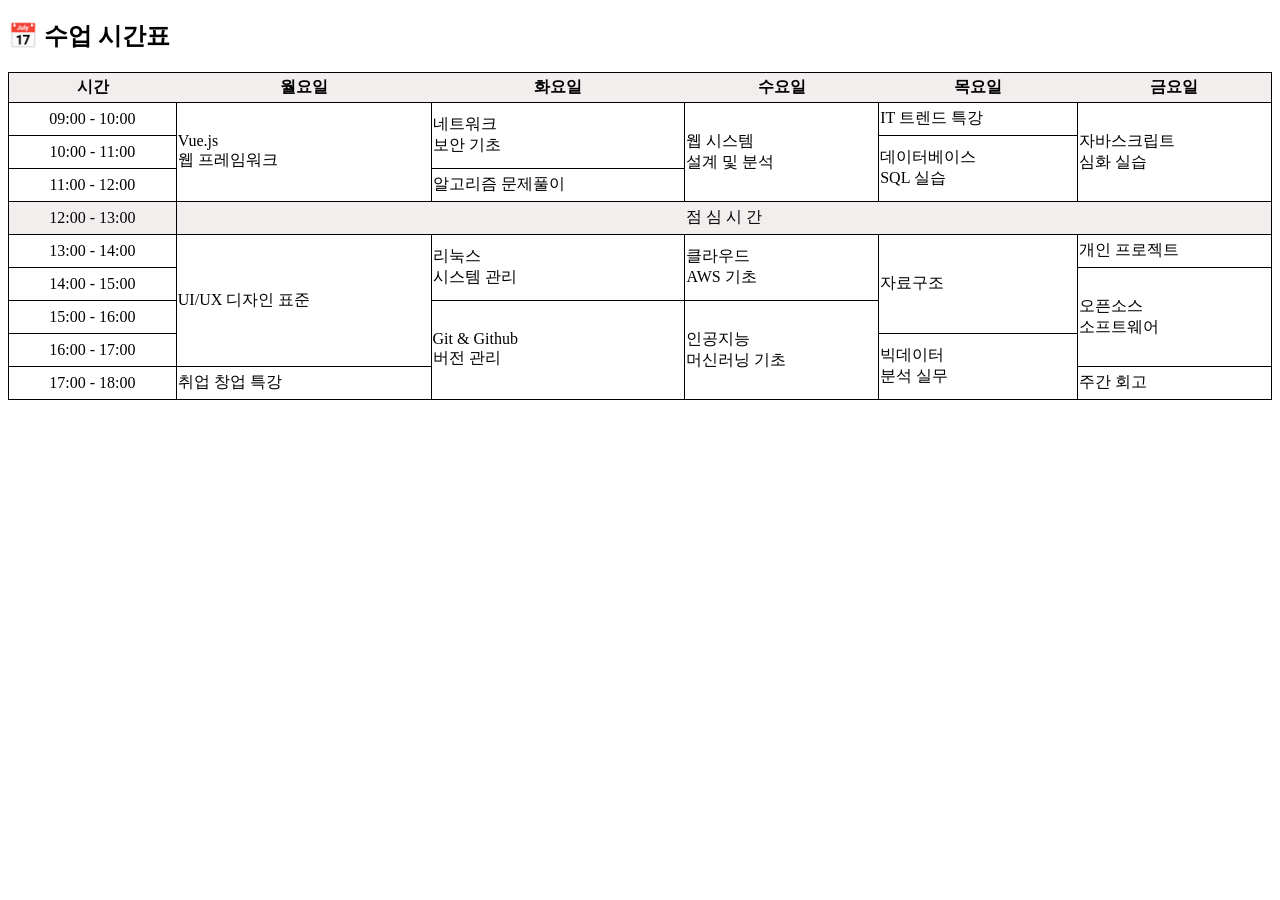
==== html/myClass.html @ 3be2a5fa "[Sub1.3] - Table Frame 설계 표 내부 데이터 입력, 행 높이(height), 셀색상(background-color), 선(border), 정렬(text-align" ====
<!DOCTYPE html>
<html lang="en">
<head>
    <meta charset="UTF-8">
    <meta name="viewport" content="width=device-width, initial-scale=1.0">
    <title>Class Schedule Table</title>
</head>
<body>
    <h2>&#x1F4C5; 수업 시간표</h2>
    <table style="border-collapse: collapse; width: 100%; border: 1px solid black;">
        <!-- 열머리글 -->
        <thead style="height:30px;background-color: #f3eeee;">
            <tr>
                <th>시간</th>
                <th>월요일</th>
                <th>화요일</th>
                <th>수요일</th>
                <th>목요일</th>
                <th>금요일</th>
            </tr>
        </thead>
        
        <!-- 행 내용 -->
        <tbody>
            <tr>
                <td style="height:30px; border: 1px solid black; text-align:center;">09:00 - 10:00</td>
                <td rowspan="3" style="height:30px; border: 1px solid black; vertical-align: middle;">Vue.js <br> 웹 프레임워크</td>
                <td rowspan="2" style="height:30px; border: 1px solid black; vertical-align: middle;">네트워크<br>보안 기초</td>
                <td rowspan="3" style="height:30px; border: 1px solid black; vertical-align: middle;">웹 시스템<br>설계 및 분석</td>
                <td style="height:30px; border: 1px solid black; vertical-align: middle;">IT 트렌드 특강</td>
                <td rowspan="3" style="height:30px; border: 1px solid black; vertical-align: middle;">자바스크립트<br>심화 실습</td>
            </tr>
            <tr>
                <td style="height:30px; border: 1px solid black; text-align:center;">10:00 - 11:00</td>
                <td rowspan="2" style="height:30px; border: 1px solid black; vertical-align: middle;">데이터베이스<br>SQL 실습</td>
            </tr>
            <tr>
                <td style="height:30px; border: 1px solid black; text-align:center;">11:00 - 12:00</td>
                <td style="height:30px; border: 1px solid black; vertical-align: middle;">알고리즘 문제풀이</td>
            </tr>
            <tr>
                <td style="height:30px; background-color: #f3eeee; border: 1px solid black; text-align:center;">12:00 - 13:00</td>
                <td colspan="5" style="height:30px; background-color: #f3eeee; border: 1px solid black; text-align: center; vertical-align: middle;">점 심 시 간</td>
            </tr>
            <tr>
                <td style="height:30px; border: 1px solid black; text-align:center;">13:00 - 14:00</td>
                <td rowspan="4" style="height:30px; border: 1px solid black; vertical-align: middle;">UI/UX 디자인 표준</td>
                <td rowspan="2" style="height:30px; border: 1px solid black; vertical-align: middle;">리눅스<br>시스템 관리</td>
                <td rowspan="2" style="height:30px; border: 1px solid black; vertical-align: middle;">클라우드<br>AWS 기초</td>
                <td rowspan="3" style="height:30px; border: 1px solid black; vertical-align: middle;">자료구조</td>
                <td style="height:30px; border: 1px solid black; vertical-align: middle;">개인 프로젝트</td>
            </tr>
            <tr>
                <td style="height:30px; border: 1px solid black; text-align:center;">14:00 - 15:00</td>
                <td rowspan="3" style="height:30px; border: 1px solid black; vertical-align: middle;">오픈소스<br>소프트웨어</td>
            </tr>
            <tr>
                <td style="height:30px; border: 1px solid black; text-align:center;">15:00 - 16:00</td>
                <td rowspan="3" style="height:30px; border: 1px solid black; vertical-align: middle;">Git & Github<br>버전 관리</td>
                <td rowspan="3" style="height:30px; border: 1px solid black; vertical-align: middle;">인공지능<br>머신러닝 기초</td>
            </tr>     
            <tr>
                <td style="height:30px; border: 1px solid black; text-align:center;">16:00 - 17:00</td>
                <td rowspan="2" style="height:30px; border: 1px solid black; vertical-align: middle;">빅데이터<br>분석 실무</td>
            </tr>            
            <tr>
                <td style="height:30px; border: 1px solid black; text-align:center;">17:00 - 18:00</td>
                <td style="height:30px; border: 1px solid black; vertical-align: middle;">취업 창업 특강</td>
                <td style="height:30px; border: 1px solid black; vertical-align: middle;">주간 회고</td>
            </tr>
        </tbody>
</body>
</html>
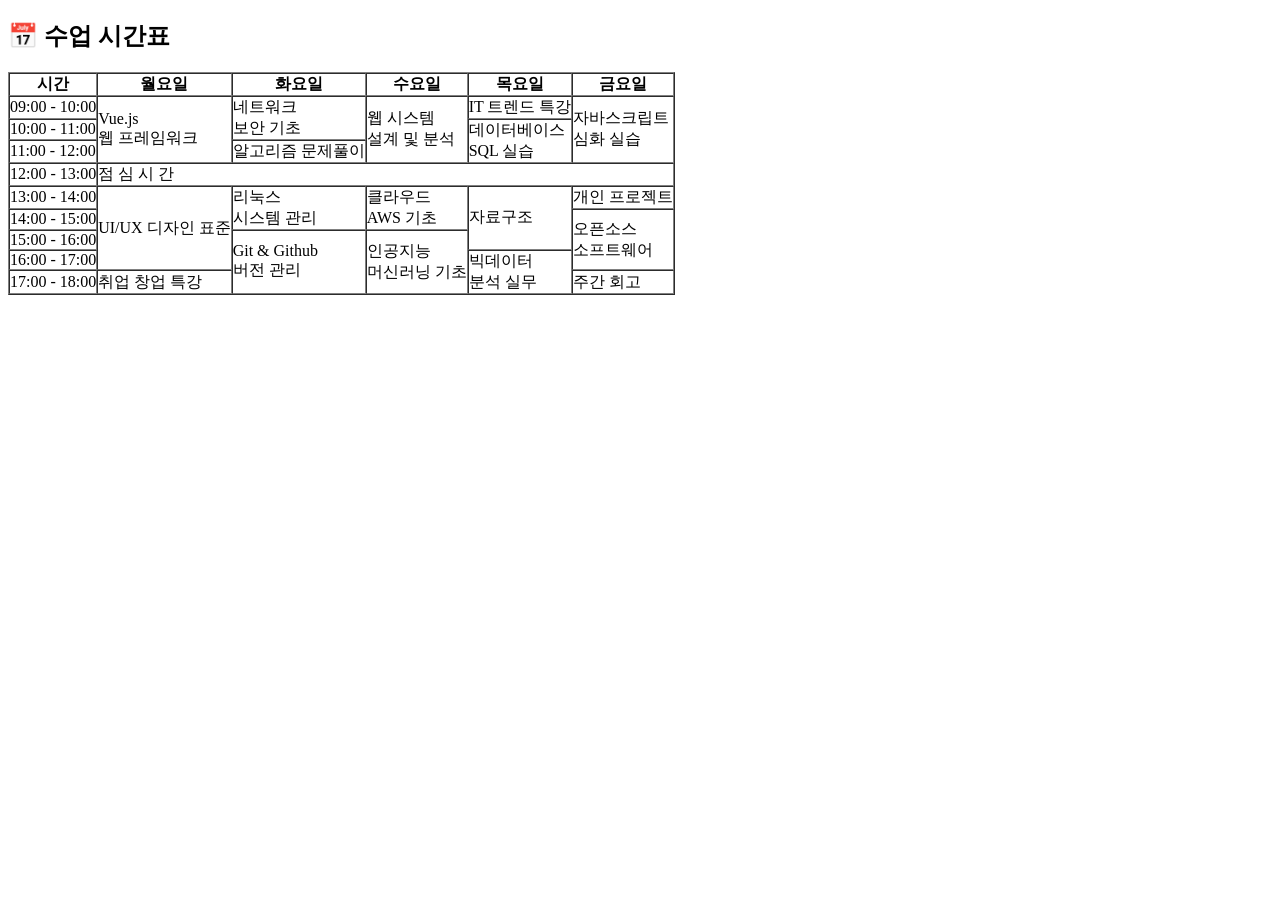
==== commit 4f9a1465: "[sub1.2] - CSS 제거 후 HTML Attributes 적용 1. border=1 : 테이블 선 2. cellpadding : data와 border 간의 간격 3. ce" ====
--- a/html/myClass.html
+++ b/html/myClass.html
@@ -7,9 +7,9 @@
 </head>
 <body>
     <h2>&#x1F4C5; 수업 시간표</h2>
-    <table style="border-collapse: collapse; width: 100%; border: 1px solid black;">
+    <table border="1" cellpadding="0" cellspacing="0">
         <!-- 열머리글 -->
-        <thead style="height:30px;background-color: #f3eeee;">
+        <thead border="1">
             <tr>
                 <th>시간</th>
                 <th>월요일</th>
@@ -23,50 +23,50 @@
         <!-- 행 내용 -->
         <tbody>
             <tr>
-                <td style="height:30px; border: 1px solid black; text-align:center;">09:00 - 10:00</td>
-                <td rowspan="3" style="height:30px; border: 1px solid black; vertical-align: middle;">Vue.js <br> 웹 프레임워크</td>
-                <td rowspan="2" style="height:30px; border: 1px solid black; vertical-align: middle;">네트워크<br>보안 기초</td>
-                <td rowspan="3" style="height:30px; border: 1px solid black; vertical-align: middle;">웹 시스템<br>설계 및 분석</td>
-                <td style="height:30px; border: 1px solid black; vertical-align: middle;">IT 트렌드 특강</td>
-                <td rowspan="3" style="height:30px; border: 1px solid black; vertical-align: middle;">자바스크립트<br>심화 실습</td>
+                <td>09:00 - 10:00</td>
+                <td rowspan="3">Vue.js<br>웹 프레임워크</td>
+                <td rowspan="2">네트워크<br>보안 기초</td>
+                <td rowspan="3">웹 시스템<br>설계 및 분석</td>
+                <td>IT 트렌드 특강</td>
+                <td rowspan="3">자바스크립트<br>심화 실습</td>
             </tr>
             <tr>
-                <td style="height:30px; border: 1px solid black; text-align:center;">10:00 - 11:00</td>
-                <td rowspan="2" style="height:30px; border: 1px solid black; vertical-align: middle;">데이터베이스<br>SQL 실습</td>
+                <td>10:00 - 11:00</td>
+                <td rowspan="2">데이터베이스<br>SQL 실습</td>
             </tr>
             <tr>
-                <td style="height:30px; border: 1px solid black; text-align:center;">11:00 - 12:00</td>
-                <td style="height:30px; border: 1px solid black; vertical-align: middle;">알고리즘 문제풀이</td>
+                <td>11:00 - 12:00</td>
+                <td>알고리즘 문제풀이</td>
             </tr>
             <tr>
-                <td style="height:30px; background-color: #f3eeee; border: 1px solid black; text-align:center;">12:00 - 13:00</td>
-                <td colspan="5" style="height:30px; background-color: #f3eeee; border: 1px solid black; text-align: center; vertical-align: middle;">점 심 시 간</td>
+                <td>12:00 - 13:00</tddle;>
+                <td colspan="5">점 심 시 간</td>
             </tr>
             <tr>
-                <td style="height:30px; border: 1px solid black; text-align:center;">13:00 - 14:00</td>
-                <td rowspan="4" style="height:30px; border: 1px solid black; vertical-align: middle;">UI/UX 디자인 표준</td>
-                <td rowspan="2" style="height:30px; border: 1px solid black; vertical-align: middle;">리눅스<br>시스템 관리</td>
-                <td rowspan="2" style="height:30px; border: 1px solid black; vertical-align: middle;">클라우드<br>AWS 기초</td>
-                <td rowspan="3" style="height:30px; border: 1px solid black; vertical-align: middle;">자료구조</td>
-                <td style="height:30px; border: 1px solid black; vertical-align: middle;">개인 프로젝트</td>
+                <td>13:00 - 14:00</td>
+                <td rowspan="4">UI/UX 디자인 표준</td>
+                <td rowspan="2">리눅스<br>시스템 관리</td>
+                <td rowspan="2">클라우드<br>AWS 기초</td>
+                <td rowspan="3">자료구조</td>
+                <td>개인 프로젝트</td>
             </tr>
             <tr>
-                <td style="height:30px; border: 1px solid black; text-align:center;">14:00 - 15:00</td>
-                <td rowspan="3" style="height:30px; border: 1px solid black; vertical-align: middle;">오픈소스<br>소프트웨어</td>
+                <td>14:00 - 15:00</td>
+                <td rowspan="3">오픈소스<br>소프트웨어</tddle;>
             </tr>
             <tr>
-                <td style="height:30px; border: 1px solid black; text-align:center;">15:00 - 16:00</td>
-                <td rowspan="3" style="height:30px; border: 1px solid black; vertical-align: middle;">Git & Github<br>버전 관리</td>
-                <td rowspan="3" style="height:30px; border: 1px solid black; vertical-align: middle;">인공지능<br>머신러닝 기초</td>
+                <td>15:00 - 16:00</td>
+                <td rowspan="3">Git & Github<br>버전 관리</td>
+                <td rowspan="3">인공지능<br>머신러닝 기초</td>
             </tr>     
             <tr>
-                <td style="height:30px; border: 1px solid black; text-align:center;">16:00 - 17:00</td>
-                <td rowspan="2" style="height:30px; border: 1px solid black; vertical-align: middle;">빅데이터<br>분석 실무</td>
+                <td>16:00 - 17:00</td>
+                <td rowspan="2">빅데이터<br>분석 실무</td>
             </tr>            
             <tr>
-                <td style="height:30px; border: 1px solid black; text-align:center;">17:00 - 18:00</td>
-                <td style="height:30px; border: 1px solid black; vertical-align: middle;">취업 창업 특강</td>
-                <td style="height:30px; border: 1px solid black; vertical-align: middle;">주간 회고</td>
+                <td>17:00 - 18:00</td>
+                <td>취업 창업 특강</td>
+                <td>주간 회고</td>
             </tr>
         </tbody>
 </body>
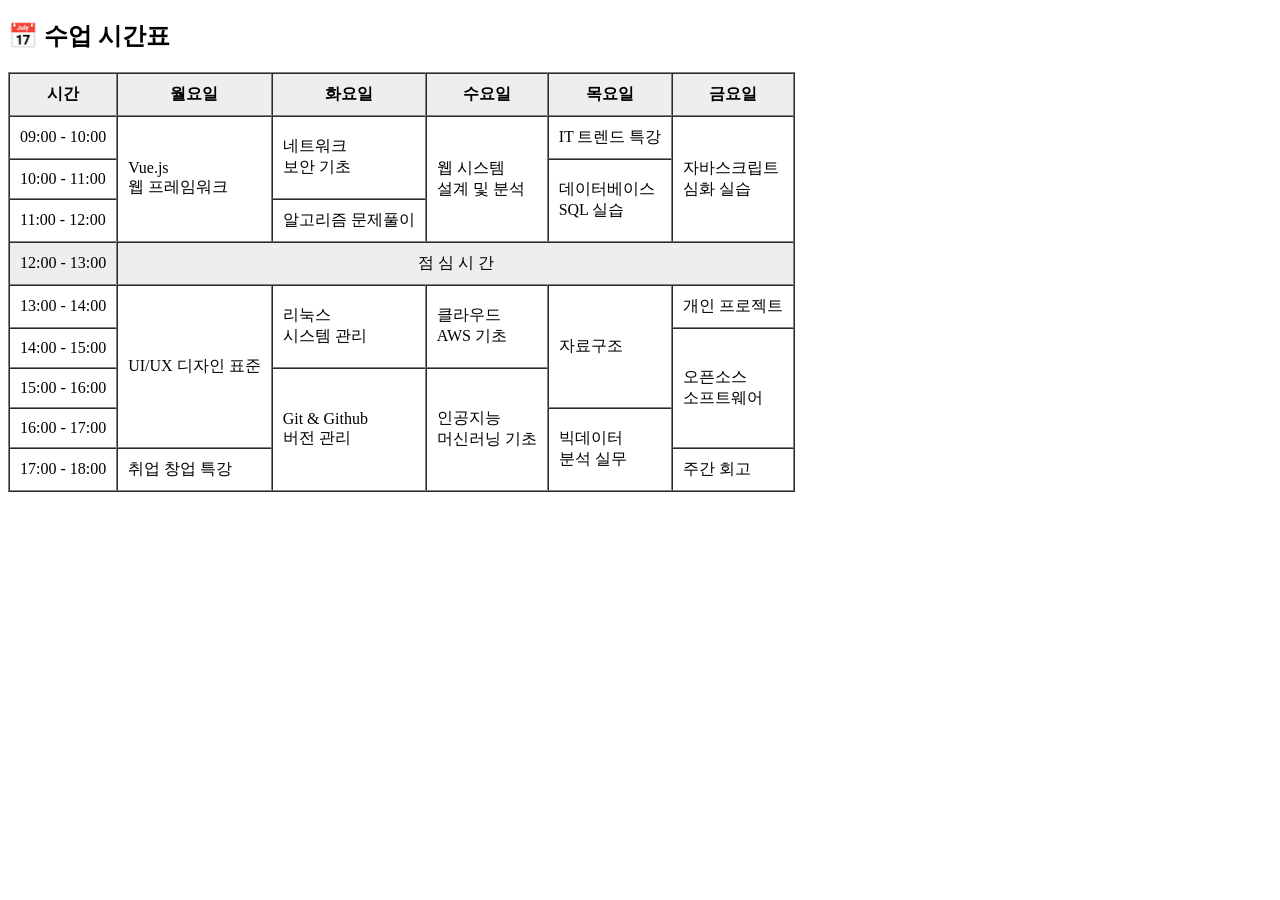
==== commit 917d5aa8: "[sub1.2] - attribute design 적용 및 container 1. align : 점심시간에 대해서 가운데 정렬(center) 적용 2. class : 시간표 전체에" ====
--- a/html/myClass.html
+++ b/html/myClass.html
@@ -6,68 +6,70 @@
     <title>Class Schedule Table</title>
 </head>
 <body>
-    <h2>&#x1F4C5; 수업 시간표</h2>
-    <table border="1" cellpadding="0" cellspacing="0">
-        <!-- 열머리글 -->
-        <thead border="1">
-            <tr>
-                <th>시간</th>
-                <th>월요일</th>
-                <th>화요일</th>
-                <th>수요일</th>
-                <th>목요일</th>
-                <th>금요일</th>
-            </tr>
-        </thead>
-        
-        <!-- 행 내용 -->
-        <tbody>
-            <tr>
-                <td>09:00 - 10:00</td>
-                <td rowspan="3">Vue.js<br>웹 프레임워크</td>
-                <td rowspan="2">네트워크<br>보안 기초</td>
-                <td rowspan="3">웹 시스템<br>설계 및 분석</td>
-                <td>IT 트렌드 특강</td>
-                <td rowspan="3">자바스크립트<br>심화 실습</td>
-            </tr>
-            <tr>
-                <td>10:00 - 11:00</td>
-                <td rowspan="2">데이터베이스<br>SQL 실습</td>
-            </tr>
-            <tr>
-                <td>11:00 - 12:00</td>
-                <td>알고리즘 문제풀이</td>
-            </tr>
-            <tr>
-                <td>12:00 - 13:00</tddle;>
-                <td colspan="5">점 심 시 간</td>
-            </tr>
-            <tr>
-                <td>13:00 - 14:00</td>
-                <td rowspan="4">UI/UX 디자인 표준</td>
-                <td rowspan="2">리눅스<br>시스템 관리</td>
-                <td rowspan="2">클라우드<br>AWS 기초</td>
-                <td rowspan="3">자료구조</td>
-                <td>개인 프로젝트</td>
-            </tr>
-            <tr>
-                <td>14:00 - 15:00</td>
-                <td rowspan="3">오픈소스<br>소프트웨어</tddle;>
-            </tr>
-            <tr>
-                <td>15:00 - 16:00</td>
-                <td rowspan="3">Git & Github<br>버전 관리</td>
-                <td rowspan="3">인공지능<br>머신러닝 기초</td>
-            </tr>     
-            <tr>
-                <td>16:00 - 17:00</td>
-                <td rowspan="2">빅데이터<br>분석 실무</td>
-            </tr>            
-            <tr>
-                <td>17:00 - 18:00</td>
-                <td>취업 창업 특강</td>
-                <td>주간 회고</td>
-            </tr>
-        </tbody>
+    <div class="container">
+        <h2>&#x1F4C5; 수업 시간표</h2>
+        <table border="1" cellpadding="10" cellspacing="0">
+            <!-- 열머리글 -->
+            <thead bgcolor="#eeeeee">
+                <tr>
+                    <th>시간</th>
+                    <th>월요일</th>
+                    <th>화요일</th>
+                    <th>수요일</th>
+                    <th>목요일</th>
+                    <th>금요일</th>
+                </tr>
+            </thead>
+            
+            <!-- 행 내용 -->
+            <tbody>
+                <tr>
+                    <td>09:00 - 10:00</td>
+                    <td rowspan="3">Vue.js<br>웹 프레임워크</td>
+                    <td rowspan="2">네트워크<br>보안 기초</td>
+                    <td rowspan="3">웹 시스템<br>설계 및 분석</td>
+                    <td>IT 트렌드 특강</td>
+                    <td rowspan="3">자바스크립트<br>심화 실습</td>
+                </tr>
+                <tr>
+                    <td>10:00 - 11:00</td>
+                    <td rowspan="2">데이터베이스<br>SQL 실습</td>
+                </tr>
+                <tr>
+                    <td>11:00 - 12:00</td>
+                    <td>알고리즘 문제풀이</td>
+                </tr>
+                <tr align="center" bgcolor="#eeeeee">
+                    <td>12:00 - 13:00</td>
+                    <td colspan="5">점 심 시 간</td>
+                </tr>
+                <tr>
+                    <td>13:00 - 14:00</td>
+                    <td rowspan="4">UI/UX 디자인 표준</td>
+                    <td rowspan="2">리눅스<br>시스템 관리</td>
+                    <td rowspan="2">클라우드<br>AWS 기초</td>
+                    <td rowspan="3">자료구조</td>
+                    <td>개인 프로젝트</td>
+                </tr>
+                <tr>
+                    <td>14:00 - 15:00</td>
+                    <td rowspan="3">오픈소스<br>소프트웨어</tddle;>
+                </tr>
+                <tr>
+                    <td>15:00 - 16:00</td>
+                    <td rowspan="3">Git & Github<br>버전 관리</td>
+                    <td rowspan="3">인공지능<br>머신러닝 기초</td>
+                </tr>     
+                <tr>
+                    <td>16:00 - 17:00</td>
+                    <td rowspan="2">빅데이터<br>분석 실무</td>
+                </tr>            
+                <tr>
+                    <td>17:00 - 18:00</td>
+                    <td>취업 창업 특강</td>
+                    <td>주간 회고</td>
+                </tr>
+            </tbody>
+    </div>
 </body>
 </html>
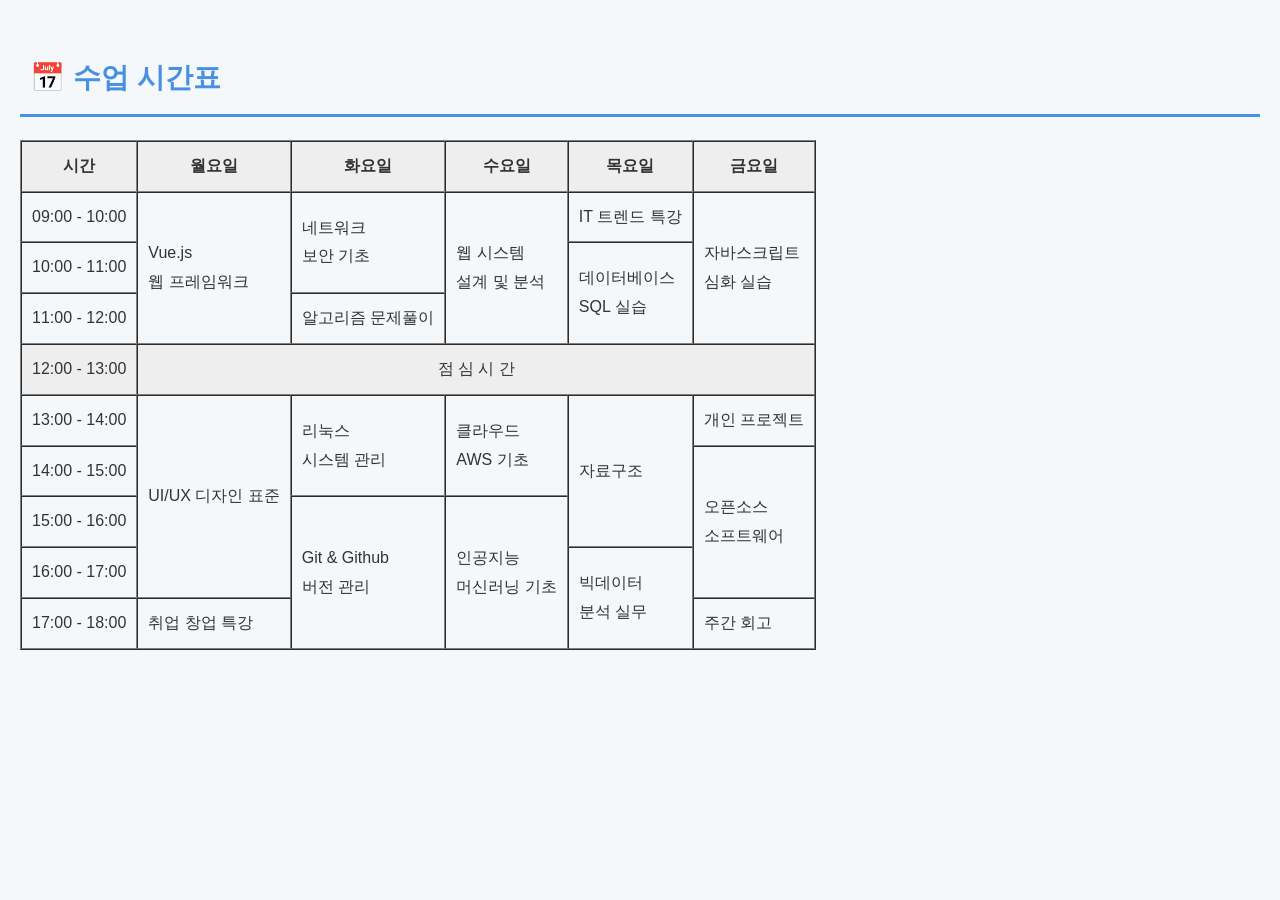
==== commit 40cb73b5: "[sub2.1] - html 문서 수정 및 external css 반영 1. html에서 <head> 내부 <link rel=stylesheet href=../css/style.c" ====
--- a/html/myClass.html
+++ b/html/myClass.html
@@ -4,6 +4,7 @@
     <meta charset="UTF-8">
     <meta name="viewport" content="width=device-width, initial-scale=1.0">
     <title>Class Schedule Table</title>
+    <link rel="stylesheet" href="../css/style.css">
 </head>
 <body>
     <div class="container">
--- a/css/style.css
+++ b/css/style.css
@@ -0,0 +1,38 @@
+/* 전체 페이지 스타일 */
+body {
+    font-family: "Noto Sans KR", sans-serif;
+    background-color: #f4f8fb;
+    color: #333;
+    line-height: 1.8;
+    margin: 0;
+    padding: 20px;
+}
+
+/* 제목 스타일 */
+h1 {
+    color: #ffffff;
+    background-color: #4a90e2;
+    font-size: 36px;
+    padding: 15px;
+    border-left: 8px solid #1f5fa8;
+    border-radius: 8px;
+}
+
+h2 {
+    color: #4a90e2;
+    font-size: 28px;
+    padding: 10px;
+    border-bottom: 3px solid #4a90e2;
+}
+
+/* 링크 스타일 */
+a {
+    color: #ff6600;
+    text-decoration: none;
+    font-weight: bold;
+}
+
+a:hover {
+    color: #cc3300;
+    text-decoration: underline;
+}
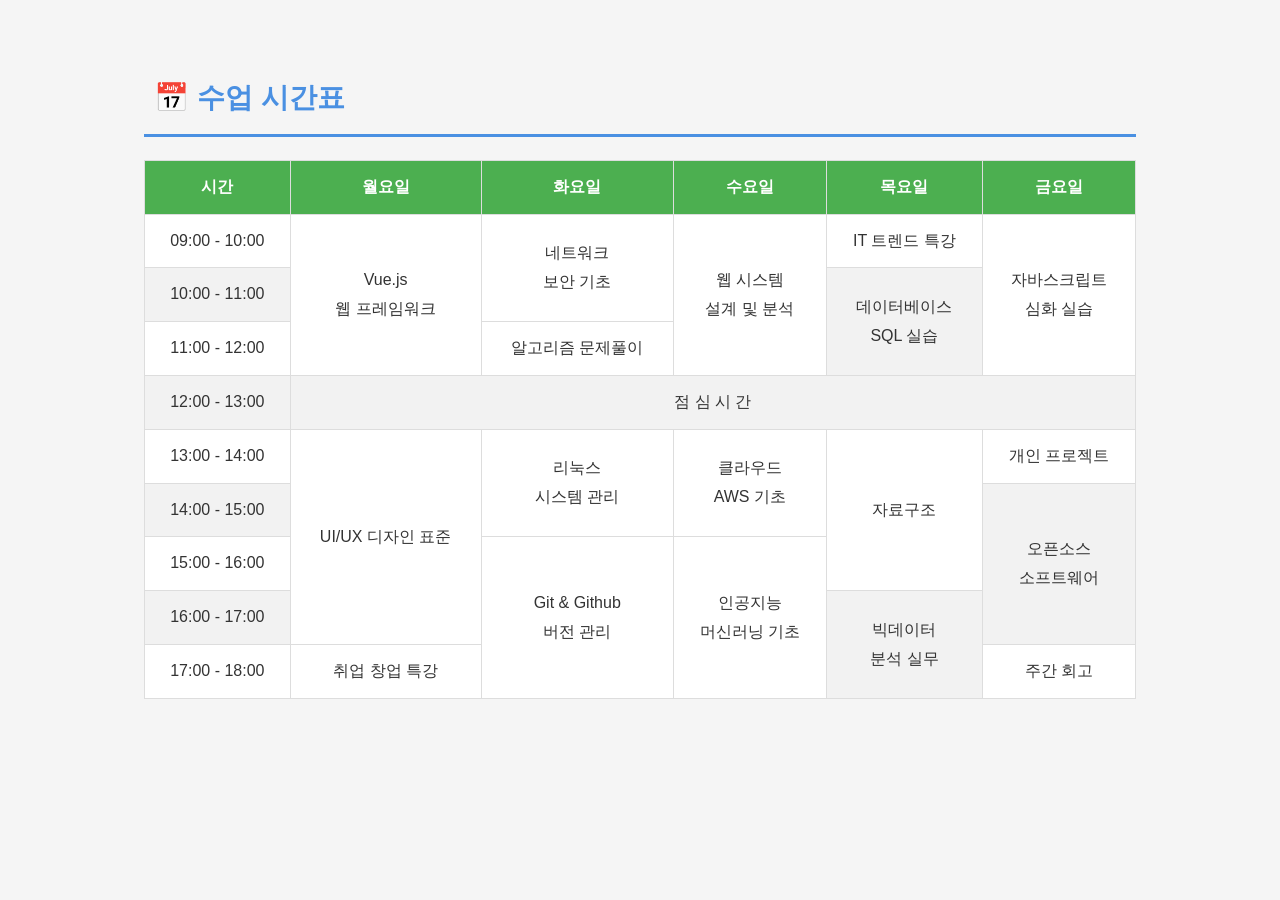
==== commit 943cc042: "Merge pull request #8 from finn-sharp/sub2.2/container [Subject] 과제 2.2 수행에 따른 병합 요청" ====
--- a/html/myClass.html
+++ b/html/myClass.html
@@ -71,6 +71,7 @@
                     <td>주간 회고</td>
                 </tr>
             </tbody>
+        </table>    
     </div>
 </body>
 </html>
--- a/css/style.css
+++ b/css/style.css
@@ -32,7 +32,62 @@
     font-weight: bold;
 }
 
+
+/* subject 2.2 - 박스 모델의 이해*/
 a:hover {
     color: #cc3300;
     text-decoration: underline;
-}+}
+
+
+body {
+    margin: 0;
+    background-color: #f5f5f5;
+    font-family: Arial, sans-serif;
+}
+
+/* subject 2.2 - myTrip - trip-card */
+.trip-card {
+    background-color: white;
+    border: 2px solid #4CAF50;
+    padding: 20px;
+    margin: 15px 0;
+    border-radius: 10px;
+    box-shadow: 2px 2px 8px rgba(0,0,0,0.2);
+}
+
+/* subject 2.2 - myClass */
+table {
+    width: 100%;
+    border-collapse: collapse;
+    margin-top: 20px;
+    background-color: white;
+}
+
+th {
+    background-color: #4CAF50;
+    color: white;
+    padding: 12px;
+    border: 1px solid #ddd;
+}
+
+td {
+    padding: 12px;
+    border: 1px solid #ddd;
+    text-align: center;
+}
+
+tr:nth-child(even) {
+    background-color: #f2f2f2;
+}
+
+tr:hover {
+    background-color: #e8f5e9;
+}
+
+.container {
+    width: 80%;
+    max-width: 1000px;
+    margin: 0 auto;   /* 가운데 정렬 */
+    padding: 20px;
+}
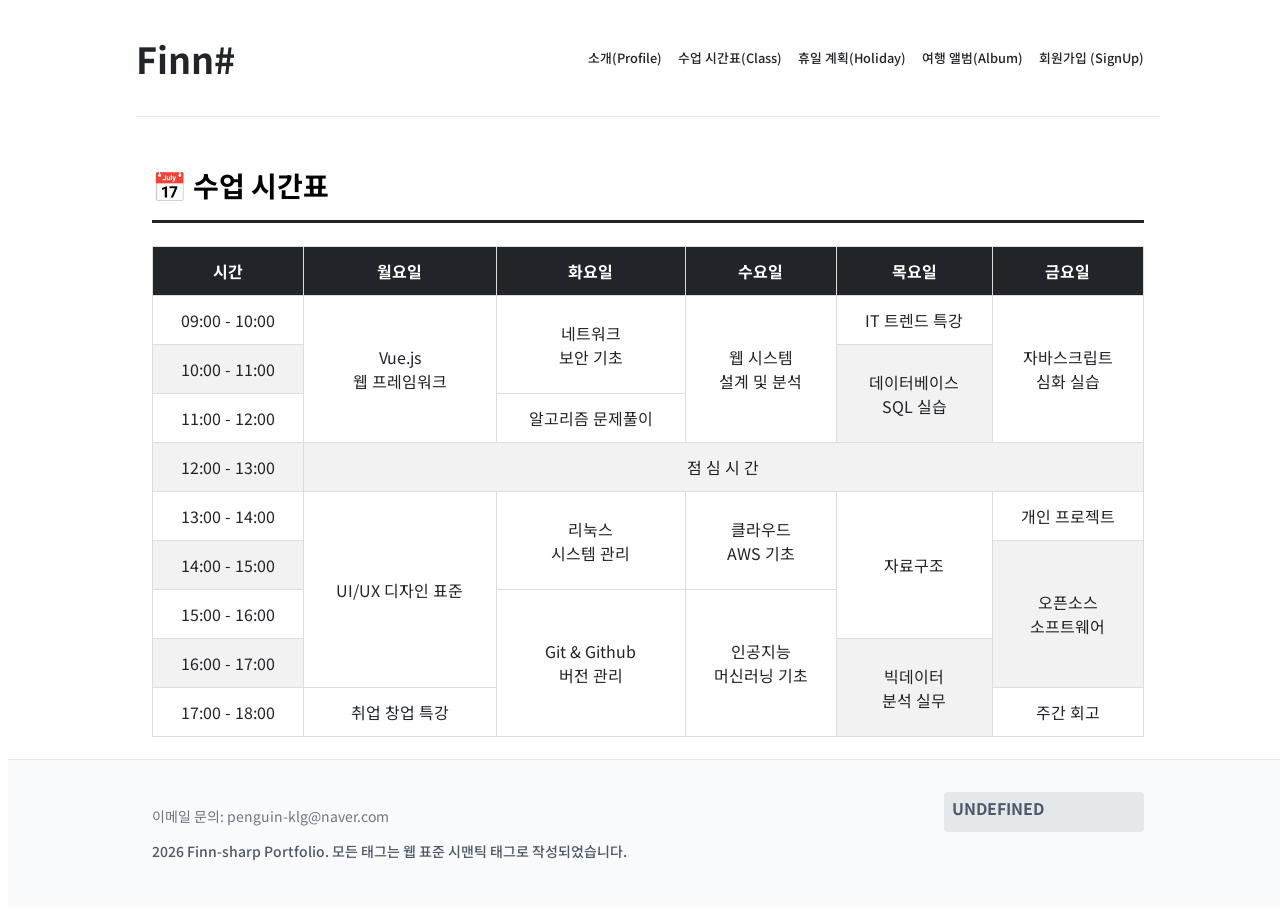
==== commit c8a9f68a: "[sub2.4] - 모든 페이지 Semantic HTML 적용 및 index.html 고도화 1. subject2.1 ~ 2.3에서 반영한 css 스타일을 Design System" ====
--- a/html/myClass.html
+++ b/html/myClass.html
@@ -7,71 +7,98 @@
     <link rel="stylesheet" href="../css/style.css">
 </head>
 <body>
-    <div class="container">
-        <h2>&#x1F4C5; 수업 시간표</h2>
-        <table border="1" cellpadding="10" cellspacing="0">
-            <!-- 열머리글 -->
-            <thead bgcolor="#eeeeee">
-                <tr>
-                    <th>시간</th>
-                    <th>월요일</th>
-                    <th>화요일</th>
-                    <th>수요일</th>
-                    <th>목요일</th>
-                    <th>금요일</th>
-                </tr>
-            </thead>
-            
-            <!-- 행 내용 -->
-            <tbody>
-                <tr>
-                    <td>09:00 - 10:00</td>
-                    <td rowspan="3">Vue.js<br>웹 프레임워크</td>
-                    <td rowspan="2">네트워크<br>보안 기초</td>
-                    <td rowspan="3">웹 시스템<br>설계 및 분석</td>
-                    <td>IT 트렌드 특강</td>
-                    <td rowspan="3">자바스크립트<br>심화 실습</td>
-                </tr>
-                <tr>
-                    <td>10:00 - 11:00</td>
-                    <td rowspan="2">데이터베이스<br>SQL 실습</td>
-                </tr>
-                <tr>
-                    <td>11:00 - 12:00</td>
-                    <td>알고리즘 문제풀이</td>
-                </tr>
-                <tr align="center" bgcolor="#eeeeee">
-                    <td>12:00 - 13:00</td>
-                    <td colspan="5">점 심 시 간</td>
-                </tr>
-                <tr>
-                    <td>13:00 - 14:00</td>
-                    <td rowspan="4">UI/UX 디자인 표준</td>
-                    <td rowspan="2">리눅스<br>시스템 관리</td>
-                    <td rowspan="2">클라우드<br>AWS 기초</td>
-                    <td rowspan="3">자료구조</td>
-                    <td>개인 프로젝트</td>
-                </tr>
-                <tr>
-                    <td>14:00 - 15:00</td>
-                    <td rowspan="3">오픈소스<br>소프트웨어</tddle;>
-                </tr>
-                <tr>
-                    <td>15:00 - 16:00</td>
-                    <td rowspan="3">Git & Github<br>버전 관리</td>
-                    <td rowspan="3">인공지능<br>머신러닝 기초</td>
-                </tr>     
-                <tr>
-                    <td>16:00 - 17:00</td>
-                    <td rowspan="2">빅데이터<br>분석 실무</td>
-                </tr>            
-                <tr>
-                    <td>17:00 - 18:00</td>
-                    <td>취업 창업 특강</td>
-                    <td>주간 회고</td>
-                </tr>
-            </tbody>
-        </table>    
-    </div>
+    <header>
+        <h1 class="logo"><a href="index.html">Finn#</a></h1>
+        <h1 class="main_sub_text">메뉴</h1>
+        <nav>
+            <ul class="main_nav">
+                <li><a href="myProfile.html">소개(Profile)</a></li>
+                <li><a href="myClass.html">수업 시간표(Class)</a></li>
+                <li><a href="myHoliday.html">휴일 계획(Holiday)</a></li>
+                <li><a href="myTrip.html">여행 앨범(Album)</a></li>
+                <li><a href="signUp.html">회원가입 (SignUp)</a></li>
+            </ul>
+        </nav>
+    </header>
+    <main>
+        <hr>
+        <div class="container">
+            <h2>&#x1F4C5; 수업 시간표</h2>
+            <table border="1" cellpadding="10" cellspacing="0">
+                <!-- 열머리글 -->
+                <thead bgcolor="#eeeeee">
+                    <tr>
+                        <th>시간</th>
+                        <th>월요일</th>
+                        <th>화요일</th>
+                        <th>수요일</th>
+                        <th>목요일</th>
+                        <th>금요일</th>
+                    </tr>
+                </thead>
+                
+                <!-- 행 내용 -->
+                <tbody>
+                    <tr>
+                        <td>09:00 - 10:00</td>
+                        <td rowspan="3">Vue.js<br>웹 프레임워크</td>
+                        <td rowspan="2">네트워크<br>보안 기초</td>
+                        <td rowspan="3">웹 시스템<br>설계 및 분석</td>
+                        <td>IT 트렌드 특강</td>
+                        <td rowspan="3">자바스크립트<br>심화 실습</td>
+                    </tr>
+                    <tr>
+                        <td>10:00 - 11:00</td>
+                        <td rowspan="2">데이터베이스<br>SQL 실습</td>
+                    </tr>
+                    <tr>
+                        <td>11:00 - 12:00</td>
+                        <td>알고리즘 문제풀이</td>
+                    </tr>
+                    <tr align="center" bgcolor="#eeeeee">
+                        <td>12:00 - 13:00</td>
+                        <td colspan="5">점 심 시 간</td>
+                    </tr>
+                    <tr>
+                        <td>13:00 - 14:00</td>
+                        <td rowspan="4">UI/UX 디자인 표준</td>
+                        <td rowspan="2">리눅스<br>시스템 관리</td>
+                        <td rowspan="2">클라우드<br>AWS 기초</td>
+                        <td rowspan="3">자료구조</td>
+                        <td>개인 프로젝트</td>
+                    </tr>
+                    <tr>
+                        <td>14:00 - 15:00</td>
+                        <td rowspan="3">오픈소스<br>소프트웨어</tddle;>
+                    </tr>
+                    <tr>
+                        <td>15:00 - 16:00</td>
+                        <td rowspan="3">Git & Github<br>버전 관리</td>
+                        <td rowspan="3">인공지능<br>머신러닝 기초</td>
+                    </tr>     
+                    <tr>
+                        <td>16:00 - 17:00</td>
+                        <td rowspan="2">빅데이터<br>분석 실무</td>
+                    </tr>            
+                    <tr>
+                        <td>17:00 - 18:00</td>
+                        <td>취업 창업 특강</td>
+                        <td>주간 회고</td>
+                    </tr>
+                </tbody>
+            </table>    
+        </div>
+    </main>
+    <footer>
+        <div class="container">
+            <aside> 
+                <p>Undefined</p>
+            </aside> 
+            <div>
+                <p>이메일 문의: penguin-klg@naver.com</p>
+                <p>2026 Finn-sharp Portfolio. 모든 태그는 웹 표준 시맨틱 태그로 작성되었습니다.</p>
+            </div>
+        </div>
+    </footer>
 </body>
 </html>
--- a/css/style.css
+++ b/css/style.css
@@ -1,62 +1,108 @@
-/* 전체 페이지 스타일 */
+/* ==========================================================================
+   1. GOOGLE FONTS (구글 폰트 불러오기)
+   ========================================================================== */
+@import url('https://fonts.googleapis.com/css2?family=Noto+Sans+KR:wght@400;500;700&display=swap');
+
+/* ==========================================================================
+   2. GLOBAL & HEADER STYLE (기본 공통 및 상단 바)
+   ========================================================================== */
+* {
+  box-sizing: border-box;
+  font-family: 'Noto Sans KR', -apple-system, BlinkMacSystemFont, sans-serif;
+}
+figure {
+  margin:0; /* figure 자체적으로 적용되는 margin이 있음 */
+  margin-bottom: 2rem;
+}
+
 body {
-    font-family: "Noto Sans KR", sans-serif;
-    background-color: #f4f8fb;
-    color: #333;
-    line-height: 1.8;
-    margin: 0;
+  /* layout */
+  display:flex;
+  flex-direction: column;
+  width: 100%;
+  height: 100%;
+  min-width: 500px;
+  min-height: 100vh;
+  
+  /* skin */
+  background-color: #ffffff;
+  color: #212529;
+}
+main {
+  flex:1;
+}
+
+/* 전체 h1,h2 tag 대상 제목 스타일 변경 */
+h1 {
+    color: #212529;
+    font-size: 36px;
+}
+
+h2 {
+    color: black;
+    font-size: 28px;
+    padding-bottom: 15px;
+    border-bottom: 3px solid #212529;
+}
+/* 회원가입 페이지 */
+button,
+input[type="submit"],
+input[type="reset"] {
+    background-color: #212529;
+    color: white;
+    border: none;
+    padding: 12px 30px;
+    border-radius: 8px;
+    font-size: 16px;
+    font-weight: bold;
+    cursor: pointer;
+    transition: background-color 0.3s;
+}
+
+#userEmail,
+select[name="emailDomain"] {
+    width: auto;
+}
+
+button:hover,
+input[type="submit"]:hover,
+input[type="reset"]:hover {
+    background-color: #212529;
+}
+
+input[type="text"],
+input[type="password"],
+input[type="date"],
+select,
+textarea {
+    width: 100%;
+    padding: 10px;
+    border: 1px solid #706f6f;
+    border-radius: 8px;
+    box-sizing: border-box;
+}
+
+input[type="radio"],
+input[type="checkbox"] {
+    width: auto;
+    margin-right: 5px;
+}
+
+fieldset {
+    border: 2px solid #212529;
+    border-radius: 10px;
     padding: 20px;
-}
-
-/* 제목 스타일 */
-h1 {
-    color: #ffffff;
-    background-color: #4a90e2;
-    font-size: 36px;
-    padding: 15px;
-    border-left: 8px solid #1f5fa8;
-    border-radius: 8px;
-}
-
-h2 {
-    color: #4a90e2;
-    font-size: 28px;
-    padding: 10px;
-    border-bottom: 3px solid #4a90e2;
-}
-
-/* 링크 스타일 */
-a {
-    color: #ff6600;
-    text-decoration: none;
+    margin-bottom: 20px;
+    background-color:white;
+}
+
+legend {
     font-weight: bold;
-}
-
-
-/* subject 2.2 - 박스 모델의 이해*/
-a:hover {
-    color: #cc3300;
-    text-decoration: underline;
-}
-
-
-body {
-    margin: 0;
-    background-color: #f5f5f5;
-    font-family: Arial, sans-serif;
-}
-
-/* subject 2.2 - myTrip - trip-card */
-.trip-card {
-    background-color: white;
-    border: 2px solid #4CAF50;
-    padding: 20px;
-    margin: 15px 0;
-    border-radius: 10px;
-    box-shadow: 2px 2px 8px rgba(0,0,0,0.2);
-}
-
-/* subject 2.2 - myClass */
+    color: #212529;
+    padding: 0 10px;
+}
+
+/* 시간표 페이지  */
 table {
     width: 100%;
     border-collapse: collapse;
@@ -65,7 +111,7 @@
 }
 
 th {
-    background-color: #4CAF50;
+    background-color: #212529;
     color: white;
     padding: 12px;
     border: 1px solid #ddd;
@@ -85,9 +131,438 @@
     background-color: #e8f5e9;
 }
 
+
+
+/* Semantic HTML - <header> */
+header {
+  /* layout */
+  width:100%;
+  margin: 0 auto;
+  padding-inline: max(1rem, calc((100vw - 1024px) / 2));
+  position: sticky;
+  top: 0;
+  display: flex;
+  justify-content: space-between;
+  align-items: center;
+  z-index: 50;
+  
+  /* skin */
+  background-color: #ffffff;  
+}
+
+.logo a {
+  /* layout */
+  z-index: 100;
+
+  /* interaction */
+  text-decoration:none;
+  outline:none;
+  color:inherit;
+}
+.logo:hover{
+  transform: scale(1.1);
+}
+
+nav {
+  /* layout */
+  display: none;
+  position: absolute;
+  left: 0;
+  right: 0;
+  top: 100%;
+}
+
+.main_sub_text {
+  /* layout  */
+  display: block;
+  padding-right:3.3px;
+}
+.main_sub_text:hover{
+  /* interaction */
+  transform: scale(1.1);
+}
+
+.main_nav {
+  /* layout */
+  display: flex;  
+  flex-direction: column;
+  gap: 0.5rem;
+  padding-right:1rem;
+  
+  /* skin */
+  list-style: none;
+}
+
+.main_nav>li {
+  /* layout */
+  display: block;
+  
+  /* skin */
+  line-height: 1.25rem;
+  font-size: 0.5rem;
+  font-weight: 700;
+  
+  /* interaction */
+  transition: all 150ms cubic-bezier(0.4, 0, 0.2, 1);
+}
+
+li a {
+  /* skin */
+  color: inherit;
+
+  /* interaction */
+  text-decoration: none;
+}
+
+hr {
+  /* layout */
+  width: 100%; 
+  height: 1px;          
+  max-width: 1024px;
+  margin-bottom: 3rem;  
+
+  /* skin */
+  background: #e5e8eb;  
+  border: 0;    
+}
+
 .container {
-    width: 80%;
-    max-width: 1000px;
-    margin: 0 auto;   /* 가운데 정렬 */
-    padding: 20px;
-}
+    /* layout */
+    width: 100%;
+    margin: 0 auto;
+    padding-inline:1rem;
+}
+
+section {
+  /* layout */
+  margin-bottom: 4rem;
+}
+
+/* Semantic HTML - <footer> */
+footer {
+  margin-top:auto;
+  width: 100%;
+  margin: 0 auto;
+  padding: 2rem 0 ; 
+  
+  background-color: #f9fafb; /* 당근마켓 느낌의 은은하고 깔끔한 배경색 */
+  border-top: 1px solid #e5e8eb; /* 상단 구분선 */
+}
+
+footer div{
+  display: flex;
+  flex-direction: row;
+  justify-content: space-between;
+}
+footer div div {
+  order:0;
+  display:inline-block;
+  margin: 0;
+}
+footer div div p {  
+  /* skin */
+  line-height: 1.5;
+  font-size: 0.875rem;
+  color: #6b7684; /* 본문보다 살짝 흐린 회색으로 서브 느낌 부여 */
+}
+footer div div p:nth-child(2) {
+  color: #4e5968;    
+  font-weight: 500;
+}
+
+footer div aside {
+  /* Temp - Layout */
+  width:200px;
+  height:40px;
+  
+  /* layout */
+  order:1;
+  display: block;
+  align-items: center;
+  padding: 0.25rem 0.5rem;
+  margin-bottom: 0.25rem;
+  
+  /* skin */
+  border-radius: 4px;
+  background-color: #e5e8eb;
+}
+
+footer div aside p {
+  /* layout */
+  margin: 0;
+  
+  /* skin */
+  font-size: 0.7s5rem;
+  font-weight: 700;
+  text-transform: uppercase;
+  color: #4e5968;
+}
+
+
+/* ==========================================================================
+   3. index.html CSS (공통 + Mobile)
+   ========================================================================== */
+/* Main - Title */
+   .main_title > h1 {
+  /* layout */
+  margin-bottom: 1rem;
+  
+  /* skin */
+  color: #212529;
+  font-size: 2.5rem;
+  font-weight: 700;
+  line-height: 1.3;
+  text-align: left;
+}
+.main_title > p {
+  /* layout */
+  margin-bottom: 2rem;
+  
+  /* skin */
+  color: #212529;
+  font-size: 1rem;
+  font-weight: 300;
+  line-height: 1.3;
+  text-align: left;
+}
+
+/* Main - Card */
+/* Mobile용에선 Desktop용 이미지 제거 */
+.card_info_image {
+  /* layout */
+  display: none;
+}
+.card_info {
+  /* layout */
+  display: flex;
+  flex-direction: column;
+  justify-content: space-between;
+  width: 100%;
+}
+.card_info_box{
+  /* layout */
+  flex:1;
+  margin: 0 auto;
+  gap: 4rem;
+}
+.card_info_box figure img  {
+  /* layout */
+  width: 100%;
+  height: auto;
+  object-fit: cover;
+  
+  /* skin */
+  border-radius: 12px;
+  box-shadow: 0 4px 12px rgba(0, 0, 0, 0.08);
+}
+.card_info_box{
+  /* layout */
+  margin: 0px;
+}
+.card_info_box h3 a {
+  /* skin */
+  font-size: 1.5rem;
+  color: #212529;
+  text-decoration: none;
+}
+.card_info_box p {
+  /* layout */
+  margin: 0;
+  
+  /* skin */
+  font-size: 1.125rem;
+  line-height: 1.5;
+  color: #4e5968;
+}
+
+/* Main - Notice */
+.card_notice {
+  /* layout */
+  display: flex;
+  flex-wrap: wrap;
+  gap: 3rem;
+}
+.card_notice_item {
+  /* layout */
+  flex: 1 1 300px; 
+  max-width: 800px;
+}
+
+
+/* ==========================================================================
+   4. Desktop(786 이상) - index.html
+   ========================================================================== */
+@media (min-width: 768px) {
+  nav {
+    /* layout */
+    position: static;
+    display: block;
+    padding: 0;
+    
+    /* skin */
+    background-color: transparent;
+  }
+  .main_sub_text {
+    /* layout */
+    display: none;
+  }
+  .main_nav {
+    /* layout */
+    flex-direction: row;
+    align-items: center;
+    gap: 16px;
+    padding-right: 1rem;
+    
+    /* skin */
+    list-style:none;
+  }
+  .main_nav > li {
+    /* layout */
+    display: inline; /* inline - 한줄 배치임*/
+    
+    /* skin */
+    font-size: 0.8rem;
+    line-height: 1.75rem;
+    font-weight: 500;
+    
+    /* interaction */
+    transition: all 150ms cubic-bezier(1, 0.2, 0, 0.4);
+  }
+  .container {
+     /* layout */
+    width: 100%;
+    max-width: 1024px;
+    margin: 0 auto;
+    padding-inline: 1rem;
+  }
+  section {
+    /* layout */
+    margin: 2rem 0rem;
+  }
+
+  /* Main - Card */
+  .card_info {
+    /* layout */
+    display:flex;
+    flex-direction: column;
+    justify-content: space-between;
+    align-items: center;
+  }
+  .card_info_box {
+    /* layout */
+    display:flex;
+    flex-direction:row;
+    align-items:center;
+    margin-bottom: 3rem;
+  }
+  .card_info_box figure {
+    /* layout */
+    flex: 1;
+    order: 0;               /* 모바일 순서 초기화 */
+    align-items: flex-start; /* 좌측 정렬 */
+    
+    /* skin */
+    text-align: left;
+  }
+  .card_info_box figure img {
+    /* layout */
+    display: block;
+    width: 120px;
+    height: 120px;
+    object-fit: cover;
+    margin-bottom: 1.5rem;
+    
+    /* skin */
+    border-radius: 50%;
+  }
+  .card_info_image{
+    /* layout */
+    display: block;
+    flex: 1;
+    order: 1;              
+  }
+  .card_info_image img {
+    /* layout */
+    width: 100%;
+    object-fit: cover;
+    
+    /* skin */
+    border-radius: 12px;
+    box-shadow: 0 4px 12px rgba(0, 0, 0, 0.08);
+  }
+
+  .trip-gallery {
+    display: grid;
+    gap: 1.5rem;
+    align-items: stretch;
+    grid-template-columns: 3fr;
+  }
+}
+
+
+/* ==========================================================================
+   [수정 및 보완] TRIP ALBUM GRID (그리드 깨짐 완벽 방지)
+   ========================================================================== */
+
+
+/* 개별 여행 카드 스타일 - 더 고급스럽게 */
+.trip-card {
+  /* layout */
+  display: flex;
+  flex-direction: column;
+  padding: 1.5rem;
+  
+  /* skin */
+  background: #ffffff;
+  border: 1px solid #f2f4f6; 
+  border-radius: 20px; 
+  box-shadow: 0 4px 16px rgba(0, 0, 0, 0.03), 0 1px 2px rgba(0, 0, 0, 0.02);
+  transition: transform 0.3s cubic-bezier(0.21, 1.02, 0.43, 1.01), 
+              box-shadow 0.3s cubic-bezier(0.21, 1.02, 0.43, 1.01);
+  cursor: pointer;
+}
+
+.trip-card:hover {
+  /* skin */
+  box-shadow: 0 20px 32px rgba(0, 0, 0, 0.08);
+  
+  /* interaction */
+  transform: translateY(-6px);
+}
+
+/* 카드 이미지 비율 고정 및 꽉 차게 처리 */
+.trip-card img {
+  /* layout */
+  width: 100%;
+  height: 220px;
+  margin-bottom: 1.25rem;
+  
+  /* skin */
+  object-fit: cover;
+  border-radius: 14px;
+  background-color: #f9fafb;
+}
+
+.trip-card h3 {
+  /* layout */
+  margin: 0 0 0.6rem 0;
+  
+  /* skin */
+  font-size: 1.35rem;
+  font-weight: 700;
+  color: #191f28; /* 조금 더 선명한 블랙 */
+  line-height: 1.4;
+}
+
+.trip-card p {
+  /*  */
+  font-size: 0.95rem;
+  line-height: 1.6;
+  color: #4e5968;
+  margin: 0;
+  /* 서브 텍스트가 너무 길어질 때 깔끔하게 3줄까지만 보여주고 말줄임(...) 처리 */
+  display: -webkit-box;
+  -webkit-line-clamp: 3;
+  -webkit-box-orient: vertical;
+  overflow: hidden;
+}
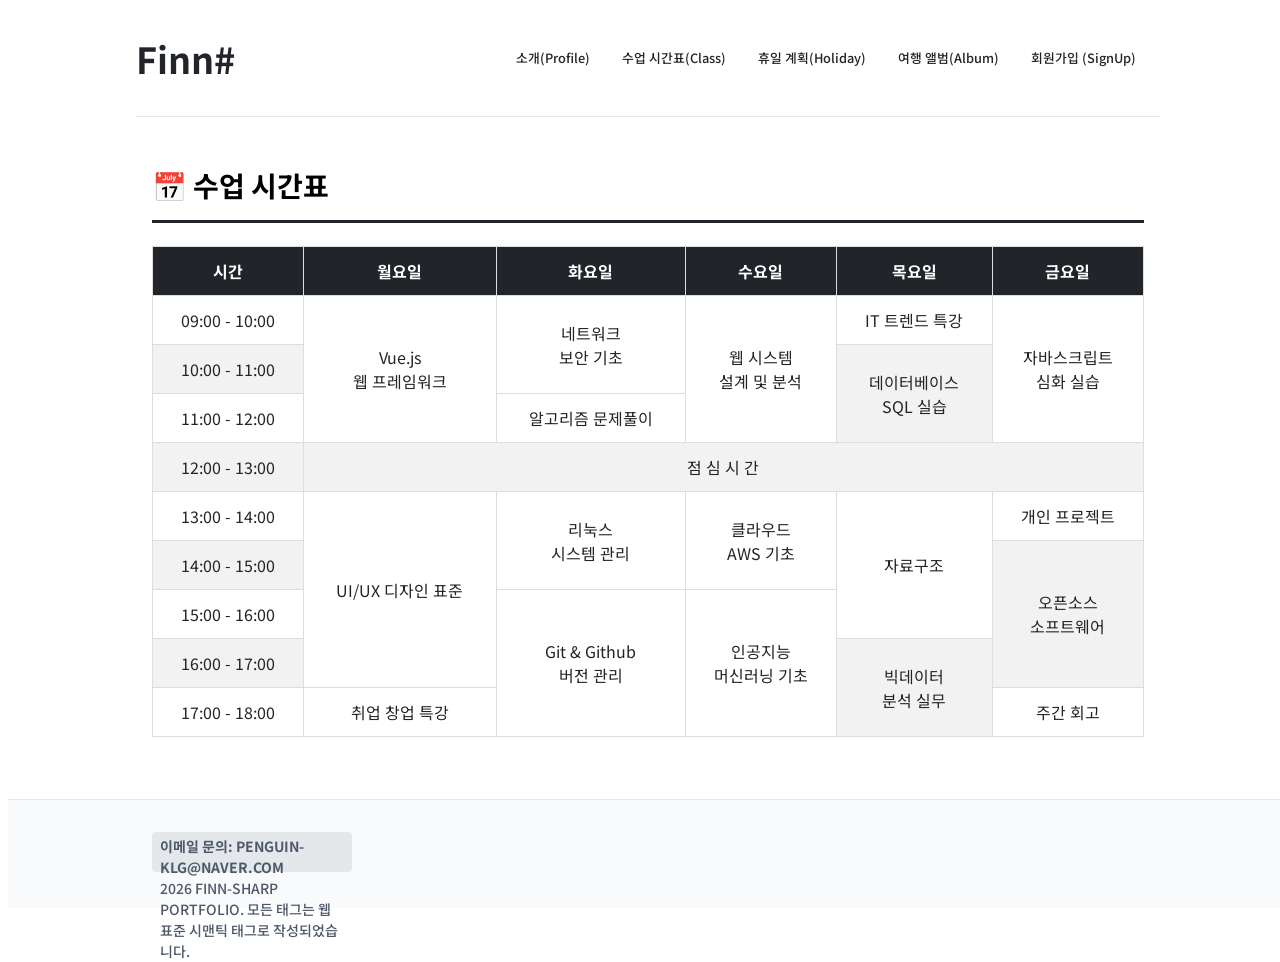
==== commit 8f20e210: "[Deploy] - footer 잔여 Undifined 정리(aside)" ====
--- a/html/myClass.html
+++ b/html/myClass.html
@@ -9,7 +9,8 @@
 <body>
     <header>
         <h1 class="logo"><a href="index.html">Finn#</a></h1>
-        <h1 class="main_sub_text">메뉴</h1>
+        <input type="checkbox" id="menu-trigger">
+        <label for="menu-trigger" class="main_sub_text">메뉴</label>
         <nav>
             <ul class="main_nav">
                 <li><a href="myProfile.html">소개(Profile)</a></li>
@@ -92,12 +93,11 @@
     <footer>
         <div class="container">
             <aside> 
-                <p>Undefined</p>
+                <div>
+                    <p>이메일 문의: penguin-klg@naver.com</p>
+                    <p>2026 Finn-sharp Portfolio. 모든 태그는 웹 표준 시맨틱 태그로 작성되었습니다.</p>
+                </div>
             </aside> 
-            <div>
-                <p>이메일 문의: penguin-klg@naver.com</p>
-                <p>2026 Finn-sharp Portfolio. 모든 태그는 웹 표준 시맨틱 태그로 작성되었습니다.</p>
-            </div>
         </div>
     </footer>
 </body>
--- a/css/style.css
+++ b/css/style.css
@@ -21,7 +21,7 @@
   flex-direction: column;
   width: 100%;
   height: 100%;
-  min-width: 500px;
+  min-width: 600px;
   min-height: 100vh;
   
   /* skin */
@@ -56,7 +56,13 @@
     font-size: 16px;
     font-weight: bold;
     cursor: pointer;
-    transition: background-color 0.3s;
+    transition: background-color 0.3s ease, color 0.3s ease;
+    border-color: #000000;
+  }
+  
+input[type="submit"]:hover, input[type="reset"]:hover {
+  background-color: rgb(143, 143, 143) !important; /* 마우스 올렸을 때 진해질 배경색 */
+  color: #000000;            /* 마우스 올렸을 때 바뀔 글자색 */
 }
 
 #userEmail,
@@ -137,6 +143,7 @@
 header {
   /* layout */
   width:100%;
+  height: auto;
   margin: 0 auto;
   padding-inline: max(1rem, calc((100vw - 1024px) / 2));
   position: sticky;
@@ -150,42 +157,82 @@
   background-color: #ffffff;  
 }
 
+@keyframes fadeInUp {
+    from {
+        /* 시작 상태 */
+        opacity: 0;           /* 완전히 투명하게 */
+        transform: translateY(20px); /* 원래 위치보다 20px 아래에 위치 */
+    }
+    to {
+        /* 끝 상태 (도착) */
+        opacity: 1;           /* 완전히 또렷하게 */
+        transform: translateY(0);    /* 원래 위치로 원복 */
+    }
+}
+
 .logo a {
   /* layout */
+  display: inline-block;
   z-index: 100;
 
   /* interaction */
   text-decoration:none;
   outline:none;
   color:inherit;
-}
+
+  /* animation */
+  animation-name: fadeInUp;       /* 정의한 애니메이션 이름 */
+  animation-duration: 1s;         /* 1초 동안 실행 */
+  animation-timing-function: ease-out; /* 처음엔 빠르고 끝엔 부드럽게 */
+  animation-fill-mode: forwards;
+}
+
 .logo:hover{
   transform: scale(1.1);
 }
 
+
+
 nav {
   /* layout */
-  display: none;
+  display: block;
   position: absolute;
   left: 0;
   right: 0;
   top: 100%;
+
+  background-color: white;
+}
+
+#menu-trigger {
+    display: none;
 }
 
 .main_sub_text {
   /* layout  */
+  cursor: pointer;
   display: block;
-  padding-right:3.3px;
+  padding-inline:3.3px;
+
+  /* skin */
+  font-size:24px;
+  font-weight: bold;
+  border-radius: 5px;
+
+  /* interaction */
+  transition: background-color 0.3s ease, color 0.3s ease;
 }
 .main_sub_text:hover{
   /* interaction */
   transform: scale(1.1);
+  background-color:black ;
+  color: white;
 }
 
 .main_nav {
   /* layout */
-  display: flex;  
-  flex-direction: column;
+  display: none;  
+  flex-direction: column ;
   gap: 0.5rem;
   padding-right:1rem;
   
@@ -198,21 +245,39 @@
   display: block;
   
   /* skin */
-  line-height: 1.25rem;
-  font-size: 0.5rem;
+  text-align: right;
+  line-height: 2rem;
+  font-size: 1rem;
   font-weight: 700;
   
   /* interaction */
   transition: all 150ms cubic-bezier(0.4, 0, 0.2, 1);
 }
 
+#menu-trigger:checked ~ nav .main_nav{
+    display: flex;
+    transition: all 150ms cubic-bezier(0.4, 0, 0.2, 1);
+}
+
 li a {
+  /* layout */
+  padding-inline:0.5rem;
+
   /* skin */
   color: inherit;
+  border-radius: 5px;
 
   /* interaction */
   text-decoration: none;
-}
+  transition: background-color 0.3s ease, color 0.3s ease;
+}
+li a:hover{
+  /* interaction */
+  transform: scale(1.1);
+  background-color:black ;
+  color: white;
+}
+
 
 hr {
   /* layout */
@@ -388,6 +453,87 @@
   max-width: 800px;
 }
 
+/* ==========================================================================
+   4. myTrip.html CSS (공통 + Mobile)
+   ========================================================================== */
+/* 앨범 제목 및 노래 배치 */
+.trip-title {
+  /* layout */
+  display: flex;
+  justify-content: space-between;
+  align-items: center;
+}
+.tirip-title audio {
+  max-width: 2rem;
+}
+
+/* 카드 CSS */
+.trip-gallery {
+  /* layout */
+  display: grid;
+  grid-template-columns: 1fr;
+  gap: 1.5rem;
+}
+
+.trip-card {
+  /* layout */
+  display: flex;
+  flex-direction: column;
+  padding: 1.5rem;
+  
+  /* skin */
+  background: #ffffff;
+  border: 1px solid #f2f4f6; 
+  border-radius: 20px; 
+  box-shadow: 0 4px 16px rgba(0, 0, 0, 0.03), 0 1px 2px rgba(0, 0, 0, 0.02);
+  transition: transform 0.3s cubic-bezier(0.21, 1.02, 0.43, 1.01), 
+              box-shadow 0.3s cubic-bezier(0.21, 1.02, 0.43, 1.01);
+  cursor: pointer;
+}
+
+.trip-card:hover {
+  /* skin */
+  box-shadow: 0 20px 32px rgba(0, 0, 0, 0.08);
+  
+  /* interaction */
+  transform: translateY(-6px);
+}
+
+.trip-card img, .trip-video {
+  /* layout */
+  width: 100%;
+  height: 220px;
+  margin-bottom: 1.25rem;
+  
+  /* skin */
+  object-fit: cover;
+  border-radius: 14px;
+  background-color: #f9fafb;
+}
+
+.trip-card h3 {
+  /* layout */
+  margin: 0 0 0.6rem 0;
+  
+  /* skin */
+  font-size: 1.35rem;
+  font-weight: 700;
+  color: #191f28; 
+  line-height: 1.4;
+}
+
+.trip-card p {
+  /*  */
+  font-size: 0.95rem;
+  line-height: 1.6;
+  color: #4e5968;
+  margin: 0;
+  display: -webkit-box;
+  -webkit-line-clamp: 3;
+  -webkit-box-orient: vertical;
+  overflow: hidden;
+}
+
 
 /* ==========================================================================
    4. Desktop(786 이상) - index.html
@@ -408,6 +554,7 @@
   }
   .main_nav {
     /* layout */
+    display: flex ;
     flex-direction: row;
     align-items: center;
     gap: 16px;
@@ -490,79 +637,10 @@
     border-radius: 12px;
     box-shadow: 0 4px 12px rgba(0, 0, 0, 0.08);
   }
-
+  
+  /* myTrip.html - 1열 정렬  */
   .trip-gallery {
-    display: grid;
-    gap: 1.5rem;
-    align-items: stretch;
-    grid-template-columns: 3fr;
-  }
-}
-
-
-/* ==========================================================================
-   [수정 및 보완] TRIP ALBUM GRID (그리드 깨짐 완벽 방지)
-   ========================================================================== */
-
-
-/* 개별 여행 카드 스타일 - 더 고급스럽게 */
-.trip-card {
-  /* layout */
-  display: flex;
-  flex-direction: column;
-  padding: 1.5rem;
-  
-  /* skin */
-  background: #ffffff;
-  border: 1px solid #f2f4f6; 
-  border-radius: 20px; 
-  box-shadow: 0 4px 16px rgba(0, 0, 0, 0.03), 0 1px 2px rgba(0, 0, 0, 0.02);
-  transition: transform 0.3s cubic-bezier(0.21, 1.02, 0.43, 1.01), 
-              box-shadow 0.3s cubic-bezier(0.21, 1.02, 0.43, 1.01);
-  cursor: pointer;
-}
-
-.trip-card:hover {
-  /* skin */
-  box-shadow: 0 20px 32px rgba(0, 0, 0, 0.08);
-  
-  /* interaction */
-  transform: translateY(-6px);
-}
-
-/* 카드 이미지 비율 고정 및 꽉 차게 처리 */
-.trip-card img {
-  /* layout */
-  width: 100%;
-  height: 220px;
-  margin-bottom: 1.25rem;
-  
-  /* skin */
-  object-fit: cover;
-  border-radius: 14px;
-  background-color: #f9fafb;
-}
-
-.trip-card h3 {
-  /* layout */
-  margin: 0 0 0.6rem 0;
-  
-  /* skin */
-  font-size: 1.35rem;
-  font-weight: 700;
-  color: #191f28; /* 조금 더 선명한 블랙 */
-  line-height: 1.4;
-}
-
-.trip-card p {
-  /*  */
-  font-size: 0.95rem;
-  line-height: 1.6;
-  color: #4e5968;
-  margin: 0;
-  /* 서브 텍스트가 너무 길어질 때 깔끔하게 3줄까지만 보여주고 말줄임(...) 처리 */
-  display: -webkit-box;
-  -webkit-line-clamp: 3;
-  -webkit-box-orient: vertical;
-  overflow: hidden;
-}+      grid-template-columns: repeat(3, minmax(0, 1fr));
+    }
+}
+
